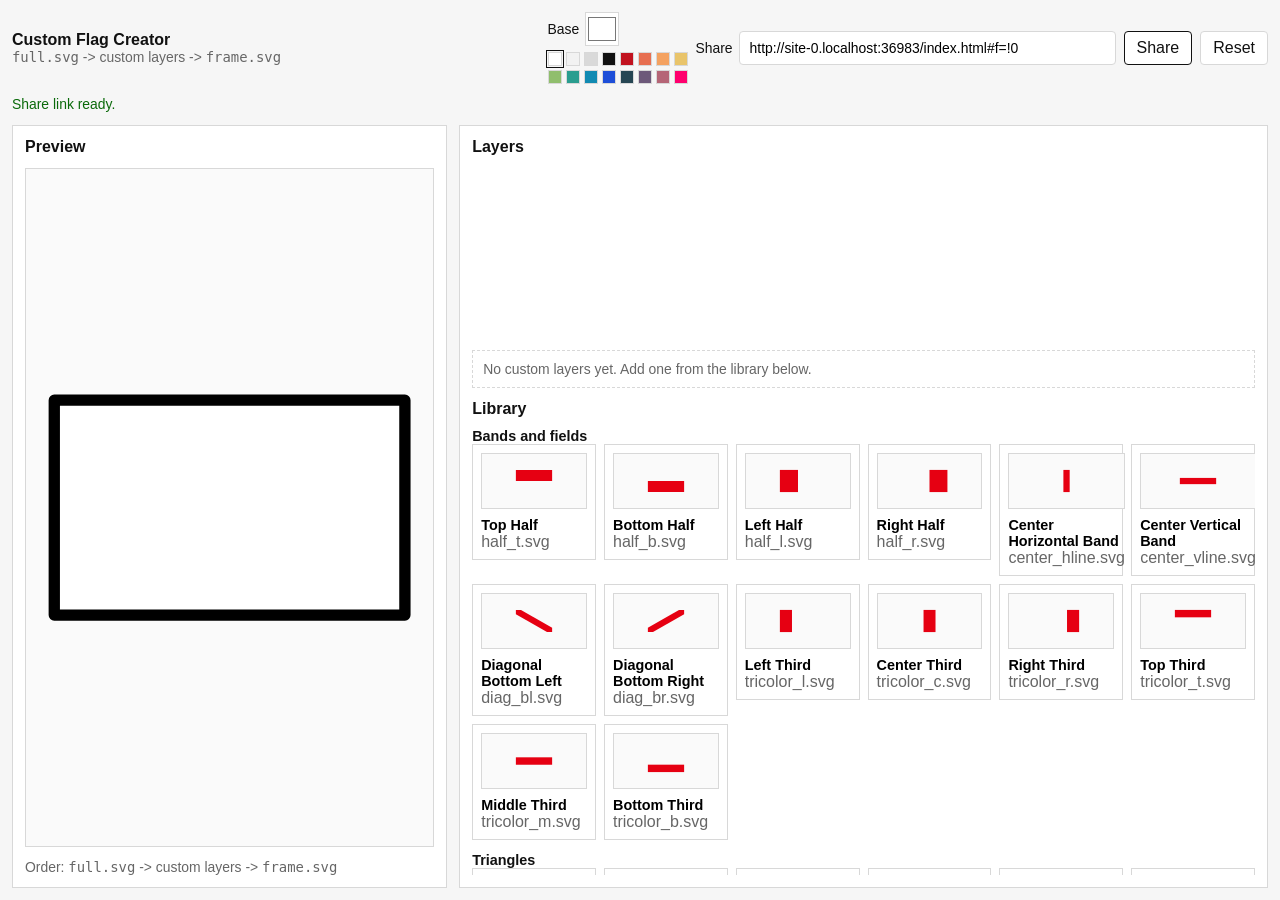
==== index.html @ dc488588 "firsr commit" ====
<!doctype html>
<html lang="en">
  <head>
    <meta charset="utf-8" />
    <meta name="viewport" content="width=device-width, initial-scale=1" />
    <title>Custom Flag Creator</title>
    <meta
      name="description"
      content="Build layered flags from SVG parts, recolor them, and share the result with a link."
    />
    <link rel="stylesheet" href="./styles.css" />
    <link rel="stylesheet" href="./components.css" />
  </head>
  <body>
    <div class="shell">
      <header class="topbar">
        <div class="title-block">
          <h1>Custom Flag Creator</h1>
          <p class="topbar-note">
            <code>full.svg</code> -> custom layers -> <code>frame.svg</code>
          </p>
        </div>
        <div class="topbar-actions">
          <div class="base-controls">
            <label class="base-color-control">
              <span>Base</span>
              <input id="base-color" type="color" value="#ffffff" />
            </label>
            <div id="base-presets" class="color-presets" aria-label="Base color presets"></div>
          </div>
          <label class="share-field" for="share-url">
            <span>Share</span>
            <input id="share-url" class="share-input" type="text" readonly />
          </label>
          <button id="copy-link" class="button button-primary" type="button">
            Share
          </button>
          <button id="reset-flag" class="button" type="button">
            Reset
          </button>
        </div>
      </header>
      <p id="status-message" class="status-message" aria-live="polite"></p>

      <main class="workspace">
        <section class="panel preview-panel">
          <div class="panel-header">
            <h2>Preview</h2>
          </div>
          <div class="flag-stage">
            <div id="flag-preview" class="flag-canvas" aria-label="Flag preview"></div>
          </div>
          <p class="panel-note">
            Order: <code>full.svg</code> -> custom layers -> <code>frame.svg</code>
          </p>
        </section>

        <section class="panel controls-panel">
          <section class="stack-section">
            <div class="panel-header">
              <h2>Layers</h2>
            </div>
            <ol id="layers-list" class="layer-list"></ol>
            <p id="empty-layers" class="empty-state">
              No custom layers yet. Add one from the library below.
            </p>
          </section>
          <section class="stack-section stack-section-fill">
            <div class="panel-header">
              <h2>Library</h2>
            </div>
            <div id="asset-library" class="asset-library"></div>
          </section>
        </section>
      </main>
    </div>

    <script type="module" src="./app/main.js"></script>
  </body>
</html>
---- styles.css ----
:root {
  --bg: #f6f6f6;
  --panel: #ffffff;
  --line: #d8d8d8;
  --text: #111111;
  --muted: #666666;
  --accent: #111111;
}

* {
  box-sizing: border-box;
}

html,
body {
  height: 100%;
}

body {
  margin: 0;
  overflow: hidden;
  color: var(--text);
  font-family: -apple-system, BlinkMacSystemFont, "Segoe UI", sans-serif;
  background: var(--bg);
}

button,
input,
select {
  font: inherit;
}

code {
  font-family: "SFMono-Regular", Consolas, monospace;
}

.shell {
  height: 100dvh;
  display: grid;
  grid-template-rows: auto auto minmax(0, 1fr);
  gap: 12px;
  padding: 12px;
}

.topbar {
  display: flex;
  gap: 12px;
  align-items: center;
  justify-content: space-between;
}

.title-block h1,
.panel h2 {
  margin: 0;
  font-size: 1rem;
  font-weight: 600;
}

.topbar-note,
.panel-note,
.status-message,
.empty-state,
.layer-copy span,
.asset-card span {
  color: var(--muted);
}

.topbar-note,
.panel-note,
.status-message,
.empty-state {
  margin: 0;
  font-size: 0.87rem;
}

.topbar-actions {
  display: flex;
  gap: 8px;
  align-items: center;
  min-width: 0;
}

.share-field {
  flex: 1 1 360px;
  min-width: min(44vw, 420px);
}

.workspace {
  min-height: 0;
  display: grid;
  grid-template-columns: minmax(320px, 34vw) minmax(0, 1fr);
  gap: 12px;
}

.preview-panel {
  min-height: 0;
  display: grid;
  grid-template-rows: auto minmax(0, 1fr) auto;
  gap: 12px;
}

.controls-panel {
  min-height: 0;
  display: grid;
  grid-template-rows: minmax(180px, 34%) minmax(0, 1fr);
  gap: 12px;
}

.stack-section {
  min-height: 0;
  display: grid;
  grid-template-rows: auto minmax(0, 1fr) auto;
  gap: 10px;
}

.stack-section-fill {
  grid-template-rows: auto minmax(0, 1fr);
}

.flag-stage {
  min-height: 0;
}

.status-message {
  min-height: 1.2em;
}

@media (max-width: 980px) {
  body {
    overflow: auto;
  }

  .shell {
    height: auto;
    min-height: 100dvh;
  }

  .topbar,
  .workspace {
    grid-template-columns: 1fr;
  }

  .topbar {
    align-items: flex-start;
    flex-direction: column;
  }

  .topbar-actions {
    width: 100%;
    flex-wrap: wrap;
  }

  .share-field {
    min-width: 0;
    flex: 1 1 100%;
  }

  .workspace {
    display: grid;
  }

  .controls-panel {
    grid-template-rows: auto auto;
  }
}
---- components.css ----
.panel {
  min-height: 0;
  padding: 12px;
  background: var(--panel);
  border: 1px solid var(--line);
}

.panel-header,
.topbar-actions,
.base-controls,
.base-color-control,
.layer-toolbar,
.layer-heading,
.color-input,
.layer-actions {
  display: flex;
  gap: 8px;
  align-items: center;
}

.panel-header {
  justify-content: space-between;
}

.base-color-control,
.share-field,
.color-input {
  font-size: 0.87rem;
}

.base-controls,
.layer-color-tools {
  display: grid;
  gap: 6px;
}

.base-color-control,
.share-field {
  display: flex;
  gap: 6px;
  align-items: center;
}

.share-field span,
.base-color-control span {
  white-space: nowrap;
}

.share-input,
.button {
  height: 34px;
  border: 1px solid var(--line);
  border-radius: 4px;
  background: #ffffff;
}

.share-input {
  width: 100%;
  min-width: 0;
  padding: 0 10px;
}

.button {
  padding: 0 12px;
  color: var(--text);
  cursor: pointer;
}

.button-primary {
  border-color: var(--accent);
}

.base-color-control input,
.color-input input {
  width: 34px;
  height: 34px;
  padding: 0;
  border: 1px solid var(--line);
  background: #ffffff;
  cursor: pointer;
}

.flag-stage {
  display: grid;
  place-items: center;
  border: 1px solid var(--line);
  background: #fafafa;
}

.flag-canvas {
  position: relative;
  width: min(100%, 420px);
  aspect-ratio: 1 / 1;
}

.flag-layer {
  position: absolute;
  inset: 0;
}

.flag-layer svg,
.asset-thumb img {
  display: block;
  width: 100%;
  height: 100%;
}

.status-message[data-tone="success"] {
  color: #0a6a0a;
}

.status-message[data-tone="error"] {
  color: #b00020;
}

.layer-list,
.asset-grid {
  list-style: none;
  padding: 0;
  margin: 0;
}

.layer-list,
.asset-library {
  min-height: 0;
  overflow: auto;
}

.layer-list {
  display: grid;
  gap: 8px;
}

.layer-item {
  display: grid;
  gap: 10px;
  padding: 10px;
  border: 1px solid var(--line);
}

.layer-thumb {
  width: 40px;
  height: 40px;
  padding: 4px;
  border: 1px solid var(--line);
  background: #ffffff;
}

.layer-copy {
  min-width: 0;
}

.layer-copy strong,
.asset-card strong,
.asset-group h3 {
  display: block;
  margin: 0;
  font-size: 0.9rem;
  font-weight: 600;
}

.layer-toolbar,
.layer-actions {
  flex-wrap: wrap;
}

.color-presets {
  display: grid;
  grid-template-columns: repeat(8, 14px);
  gap: 4px;
}

.color-swatch {
  width: 14px;
  height: 14px;
  padding: 0;
  border: 1px solid var(--line);
  cursor: pointer;
}

.color-swatch.is-selected {
  outline: 1px solid var(--accent);
  outline-offset: 1px;
}

.empty-state {
  padding: 10px;
  border: 1px dashed var(--line);
}

.asset-library {
  display: grid;
  gap: 12px;
}

.asset-grid {
  display: grid;
  grid-template-columns: repeat(auto-fill, minmax(110px, 1fr));
  gap: 8px;
}

.asset-card {
  display: grid;
  gap: 8px;
  width: 100%;
  padding: 8px;
  border: 1px solid var(--line);
  background: #ffffff;
  text-align: left;
  cursor: pointer;
}

.asset-thumb {
  height: 56px;
  padding: 6px;
  border: 1px solid var(--line);
  background: #fafafa;
}

@media (max-width: 980px) {
  .panel,
  .layer-item,
  .asset-card,
  .share-input,
  .button,
  .flag-stage,
  .layer-thumb,
  .asset-thumb,
  .base-color-control input,
  .color-input input {
    border-radius: 0;
  }
}

@media (max-width: 640px) {
  .topbar-actions {
    align-items: stretch;
  }

  .button {
    width: 100%;
  }
}
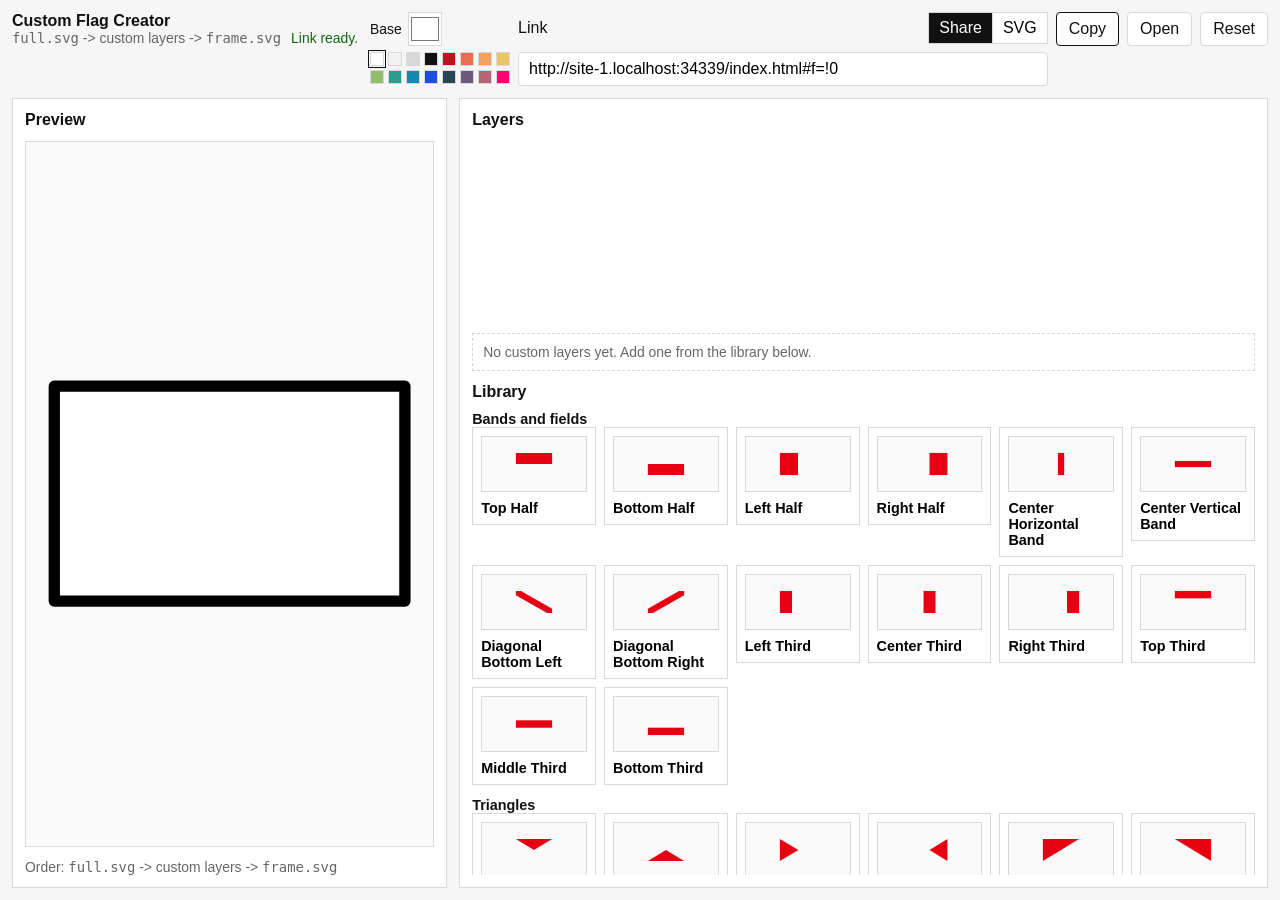
==== commit aef5b6e3: "Refine header link controls" ====
--- a/index.html
+++ b/index.html
@@ -16,9 +16,12 @@
       <header class="topbar">
         <div class="title-block">
           <h1>Custom Flag Creator</h1>
-          <p class="topbar-note">
-            <code>full.svg</code> -> custom layers -> <code>frame.svg</code>
-          </p>
+          <div class="title-meta">
+            <p class="topbar-note">
+              <code>full.svg</code> -> custom layers -> <code>frame.svg</code>
+            </p>
+            <p id="status-message" class="status-message" aria-live="polite"></p>
+          </div>
         </div>
         <div class="topbar-actions">
           <div class="base-controls">
@@ -28,19 +31,41 @@
             </label>
             <div id="base-presets" class="color-presets" aria-label="Base color presets"></div>
           </div>
-          <label class="share-field" for="share-url">
-            <span>Share</span>
-            <input id="share-url" class="share-input" type="text" readonly />
-          </label>
-          <button id="copy-link" class="button button-primary" type="button">
-            Share
-          </button>
-          <button id="reset-flag" class="button" type="button">
-            Reset
-          </button>
+          <div class="share-stack">
+            <div class="share-toolbar">
+              <span>Link</span>
+              <div class="toggle-group" role="tablist" aria-label="Link type">
+                <button
+                  class="toggle-button is-selected"
+                  type="button"
+                  role="tab"
+                  aria-selected="true"
+                  data-link-mode="share"
+                >
+                  Share
+                </button>
+                <button
+                  class="toggle-button"
+                  type="button"
+                  role="tab"
+                  aria-selected="false"
+                  data-link-mode="svg"
+                >
+                  SVG
+                </button>
+              </div>
+            </div>
+            <input id="active-url" class="share-input" type="text" readonly aria-label="Active link" />
+          </div>
+          <div class="topbar-buttons">
+            <button id="copy-link" class="button button-primary" type="button">Copy</button>
+            <a id="open-link" class="button" href="./" target="_blank" rel="noopener noreferrer">Open</a>
+            <button id="reset-flag" class="button" type="button">
+              Reset
+            </button>
+          </div>
         </div>
       </header>
-      <p id="status-message" class="status-message" aria-live="polite"></p>
 
       <main class="workspace">
         <section class="panel preview-panel">
--- a/styles.css
+++ b/styles.css
@@ -37,16 +37,16 @@
 .shell {
   height: 100dvh;
   display: grid;
-  grid-template-rows: auto auto minmax(0, 1fr);
+  grid-template-rows: auto minmax(0, 1fr);
   gap: 12px;
   padding: 12px;
 }
 
 .topbar {
-  display: flex;
+  display: grid;
+  grid-template-columns: auto minmax(0, 1fr);
   gap: 12px;
-  align-items: center;
-  justify-content: space-between;
+  align-items: start;
 }
 
 .title-block h1,
@@ -73,16 +73,43 @@
   font-size: 0.87rem;
 }
 
+.title-meta {
+  display: flex;
+  gap: 10px;
+  flex-wrap: wrap;
+  align-items: baseline;
+}
+
 .topbar-actions {
-  display: flex;
+  display: grid;
+  grid-template-columns: auto minmax(0, 1fr) auto;
   gap: 8px;
-  align-items: center;
+  align-items: start;
   min-width: 0;
 }
 
+.share-stack {
+  min-width: 0;
+  display: grid;
+  gap: 8px;
+}
+
+.share-toolbar {
+  display: flex;
+  gap: 10px;
+  align-items: center;
+  justify-content: space-between;
+}
+
+.topbar-buttons {
+  display: flex;
+  gap: 8px;
+  flex-wrap: wrap;
+  justify-content: flex-end;
+}
+
 .share-field {
-  flex: 1 1 360px;
-  min-width: min(44vw, 420px);
+  min-width: 0;
 }
 
 .workspace {
@@ -140,19 +167,18 @@
     grid-template-columns: 1fr;
   }
 
-  .topbar {
-    align-items: flex-start;
-    flex-direction: column;
+  .topbar-actions {
+    grid-template-columns: 1fr;
   }
 
-  .topbar-actions {
-    width: 100%;
-    flex-wrap: wrap;
+  .title-meta {
+    flex-direction: column;
+    gap: 4px;
+    align-items: flex-start;
   }
 
-  .share-field {
-    min-width: 0;
-    flex: 1 1 100%;
+  .topbar-buttons {
+    justify-content: stretch;
   }
 
   .workspace {
--- a/components.css
+++ b/components.css
@@ -6,7 +6,6 @@
 }
 
 .panel-header,
-.topbar-actions,
 .base-controls,
 .base-color-control,
 .layer-toolbar,
@@ -23,7 +22,6 @@
 }
 
 .base-color-control,
-.share-field,
 .color-input {
   font-size: 0.87rem;
 }
@@ -35,13 +33,18 @@
 }
 
 .base-color-control,
-.share-field {
+.color-input {
   display: flex;
   gap: 6px;
   align-items: center;
 }
 
-.share-field span,
+.share-field {
+  display: grid;
+  gap: 4px;
+}
+
+.share-toolbar span,
 .base-color-control span {
   white-space: nowrap;
 }
@@ -61,13 +64,40 @@
 }
 
 .button {
+  display: inline-flex;
+  align-items: center;
+  justify-content: center;
   padding: 0 12px;
   color: var(--text);
   cursor: pointer;
+  text-decoration: none;
 }
 
 .button-primary {
   border-color: var(--accent);
+}
+
+.toggle-group {
+  display: inline-flex;
+  border: 1px solid var(--line);
+  background: #ffffff;
+}
+
+.toggle-button {
+  height: 30px;
+  padding: 0 10px;
+  border: 0;
+  background: transparent;
+  cursor: pointer;
+}
+
+.toggle-button + .toggle-button {
+  border-left: 1px solid var(--line);
+}
+
+.toggle-button.is-selected {
+  background: var(--accent);
+  color: #ffffff;
 }
 
 .base-color-control input,
@@ -91,6 +121,7 @@
   position: relative;
   width: min(100%, 420px);
   aspect-ratio: 1 / 1;
+  overflow: hidden;
 }
 
 .flag-layer {
@@ -99,6 +130,7 @@
 }
 
 .flag-layer svg,
+.layer-thumb svg,
 .asset-thumb img {
   display: block;
   width: 100%;
@@ -111,6 +143,10 @@
 
 .status-message[data-tone="error"] {
   color: #b00020;
+}
+
+.status-message:empty {
+  display: none;
 }
 
 .layer-list,
@@ -136,6 +172,33 @@
   gap: 10px;
   padding: 10px;
   border: 1px solid var(--line);
+}
+
+.layer-settings {
+  display: grid;
+  grid-template-columns: repeat(2, minmax(0, 1fr));
+  gap: 8px;
+}
+
+.layer-setting {
+  display: grid;
+  gap: 4px;
+  font-size: 0.8rem;
+}
+
+.layer-setting-row {
+  display: flex;
+  gap: 6px;
+  align-items: center;
+}
+
+.layer-number-input {
+  width: 100%;
+  min-width: 0;
+  height: 34px;
+  padding: 0 8px;
+  border: 1px solid var(--line);
+  background: #ffffff;
 }
 
 .layer-thumb {
@@ -199,6 +262,11 @@
   gap: 8px;
 }
 
+.asset-grid > li,
+.asset-card {
+  min-width: 0;
+}
+
 .asset-card {
   display: grid;
   gap: 8px;
@@ -208,6 +276,15 @@
   background: #ffffff;
   text-align: left;
   cursor: pointer;
+}
+
+.asset-copy {
+  min-width: 0;
+}
+
+.asset-card strong,
+.asset-card span {
+  overflow-wrap: anywhere;
 }
 
 .asset-thumb {
@@ -227,7 +304,8 @@
   .layer-thumb,
   .asset-thumb,
   .base-color-control input,
-  .color-input input {
+  .color-input input,
+  .layer-number-input {
     border-radius: 0;
   }
 }
@@ -240,4 +318,17 @@
   .button {
     width: 100%;
   }
-}
+
+  .layer-settings {
+    grid-template-columns: 1fr;
+  }
+
+  .topbar-buttons {
+    display: grid;
+  }
+
+  .share-toolbar {
+    flex-direction: column;
+    align-items: stretch;
+  }
+}
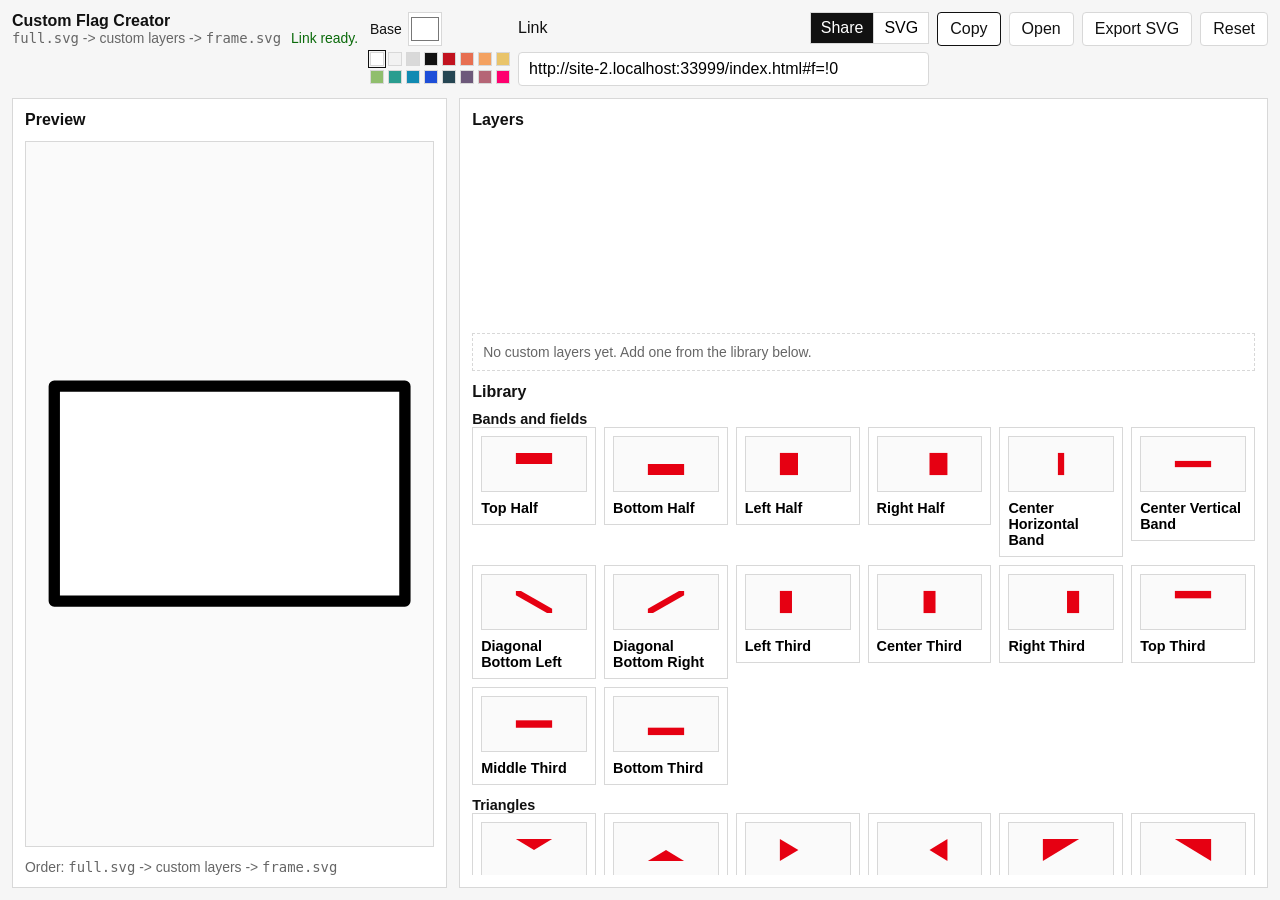
==== commit 89a3c0e1: "Add SVG export button" ====
--- a/index.html
+++ b/index.html
@@ -60,6 +60,7 @@
           <div class="topbar-buttons">
             <button id="copy-link" class="button button-primary" type="button">Copy</button>
             <a id="open-link" class="button" href="./" target="_blank" rel="noopener noreferrer">Open</a>
+            <button id="export-svg" class="button" type="button">Export SVG</button>
             <button id="reset-flag" class="button" type="button">
               Reset
             </button>
